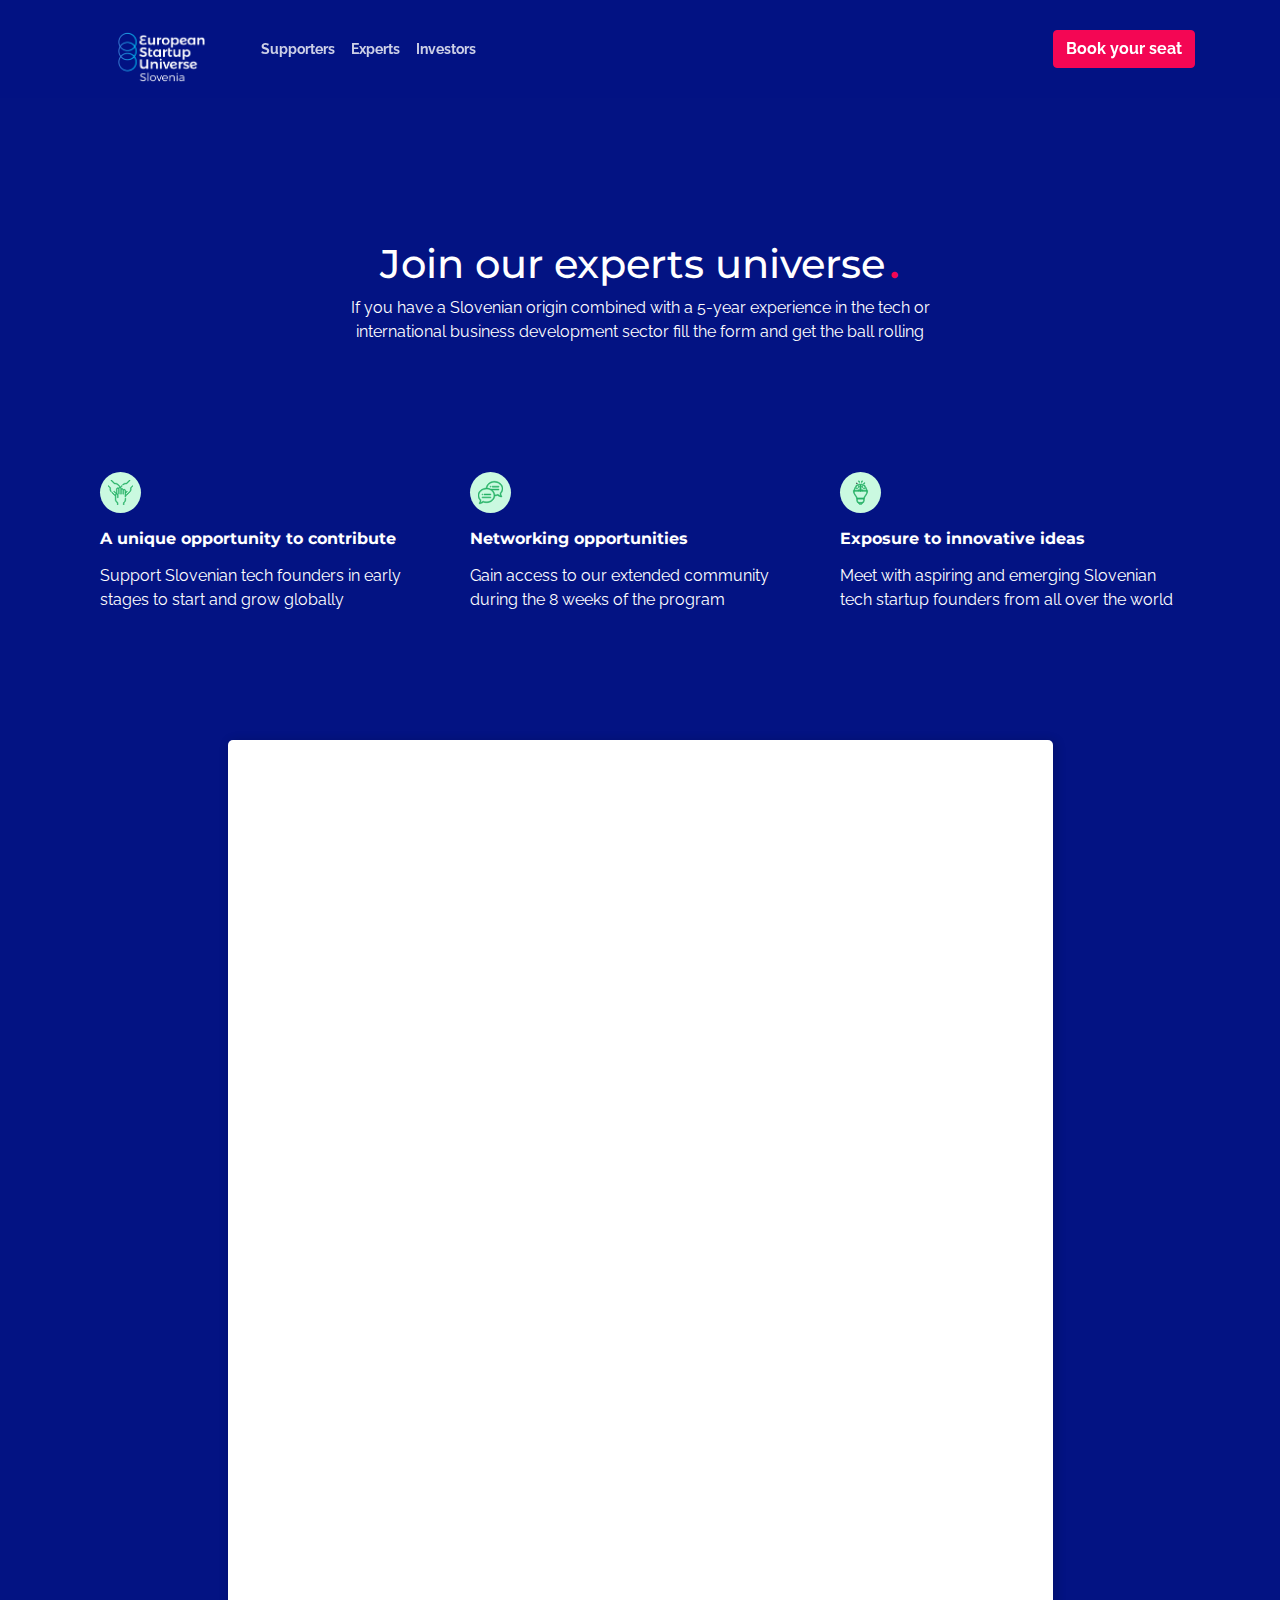
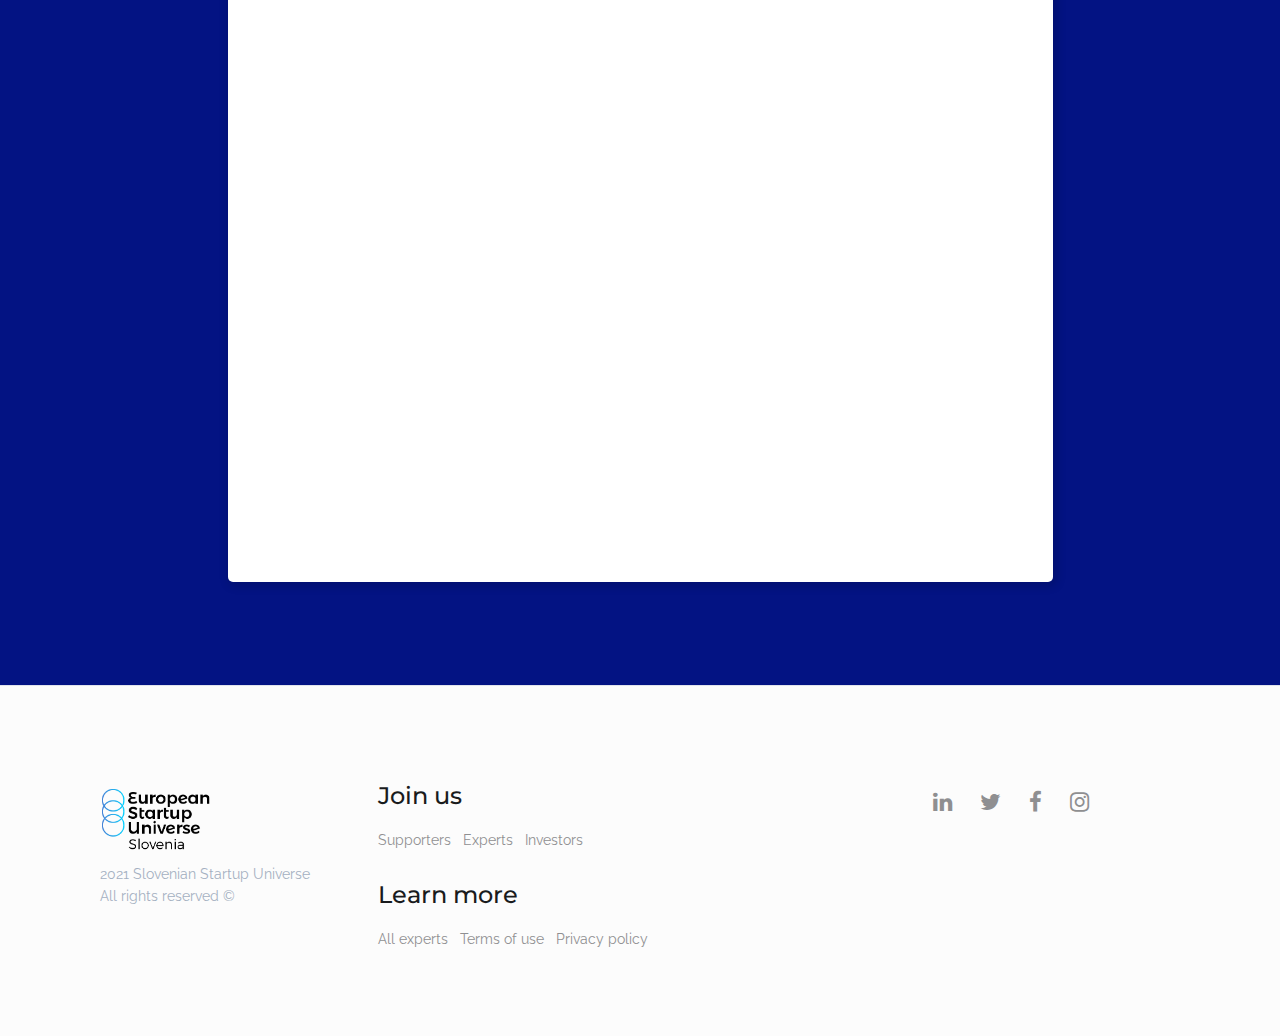
==== bexpert.html @ 80cb1a86 "msg" ====
<!Doctype html>
<html lang="en">
    <head>
        <meta charset="utf-8">
        <meta name="viewport" content="width=device-width, initial-scale=1.0">
        <meta name="description" content="The 8-week online program exclusively for Slovenian founders globally">
        <meta name="author" content="Slovenian Startup Universe">
        <meta property="og:url" content="https://www.greekstartupuniverse.org"/>
        <meta property="og:type" content="website"/>
        <meta property="og:title" content="Slovenian Startup Universe"/>
        <meta property="og:site_name" content="Slovenian Startup Universe"/>
        <meta property="og:description"
                content="The 8-week online program exclusively for Slovenian founders globally."
        />
        <meta property="og:image" content="content/img/facebook_open_graph.png"/>
        <title>Slovenian Startup Universe</title>
        <!-- Favicon-->
        <link rel="shortcut icon" href="content/img/favicon.png">
        <!-- Bootstrap Core CSS -->
        <link rel="stylesheet" href="css/bootstrap.min.css">
        <!-- Custom CSS -->
        <link rel="stylesheet" href="css/basic.css">
        <link rel="stylesheet" href="css/supportive_pages.css">
        <!-- Google Analytics -->
        <script async src="https://www.googletagmanager.com/gtag/js?id=G-3D6PY3QG0L"></script>
        <script>
            window.dataLayer = window.dataLayer || [];
            function gtag(){dataLayer.push(arguments);}
            gtag('js', new Date());
            gtag('config', 'G-3D6PY3QG0L');
        </script>
        <!-- Fastbase Analytics -->
        <script>
         (function () {
           var e,i=["https://fastbase.com/fscript.js","TaMvmF3BjX","script"],a=document,s=a.createElement(i[2]);
           s.async=!0,s.id=i[1],s.src=i[0],(e=a.getElementsByTagName(i[2])[0]).parentNode.insertBefore(s,e)
         })();
        </script>
        <!-- Start of Async Drift Code -->
        <script>
        "use strict";

        !function() {
          var t = window.driftt = window.drift = window.driftt || [];
          if (!t.init) {
            if (t.invoked) return void (window.console && console.error && console.error("Drift snippet included twice."));
            t.invoked = !0, t.methods = [ "identify", "config", "track", "reset", "debug", "show", "ping", "page", "hide", "off", "on" ],
            t.factory = function(e) {
              return function() {
                var n = Array.prototype.slice.call(arguments);
                return n.unshift(e), t.push(n), t;
              };
            }, t.methods.forEach(function(e) {
              t[e] = t.factory(e);
            }), t.load = function(t) {
              var e = 3e5, n = Math.ceil(new Date() / e) * e, o = document.createElement("script");
              o.type = "text/javascript", o.async = !0, o.crossorigin = "anonymous", o.src = "https://js.driftt.com/include/" + n + "/" + t + ".js";
              var i = document.getElementsByTagName("script")[0];
              i.parentNode.insertBefore(o, i);
            };
          }
        }();
        drift.SNIPPET_VERSION = '0.3.1';
        drift.load('eknna7cp698y');
        </script>
        <!-- Hotjar Tracking Code -->
        <script>
            (function(h,o,t,j,a,r){
                h.hj=h.hj||function(){(h.hj.q=h.hj.q||[]).push(arguments)};
                h._hjSettings={hjid:2195132,hjsv:6};
                a=o.getElementsByTagName('head')[0];
                r=o.createElement('script');r.async=1;
                r.src=t+h._hjSettings.hjid+j+h._hjSettings.hjsv;
                a.appendChild(r);
            })(window,document,'https://static.hotjar.com/c/hotjar-','.js?sv=');
        </script>
    </head>
    <body>

    <!-- Google Analytics -->


    <!-- Navigation Bar Section -->
    <nav class="navbar fixed-top navbar-expand-lg navbar-light bg-light">
        <div class="container">
            <a class="navbar-brand" href="index.html">
                <img src="content/img/logo/ESU_Slovenia_white.png" width="auto" height="50px" alt="logo">
            </a>
            <button class="navbar-toggler navbar-toggler-left x collapsed" type="button" data-toggle="collapse" data-target="#navbarText" aria-controls="navbarText" aria-expanded="false" aria-label="Toggle navigation">
                <span class="icon-bar"></span>
                <span class="icon-bar"></span>
                <span class="icon-bar"></span>
              </button>
            <div class="collapse navbar-collapse" id="navbarText">
                <ul class="navbar-nav ml-md-3 mr-auto mt-md-3 mt-lg-0">
                    <li class="nav-item">
                        <a class="nav-link" href="supporters.html">Supporters</a>
                    </li>
                    <li class="nav-item">
                        <a class="nav-link" href="bexpert.html">Experts</a>
                    </li>
                    <li class="nav-item">
                        <a class="nav-link" href="investors.html">Investors</a>
                    </li>
                </ul>
                <button class="btn mt-3 mt-md-0 my-2 my-sm-0 btn-call-to-action" type="button" onclick="window.open('https://greekstartupuniverse.org/waitinglist.html')">Book your seat</button>
            </div>
        </div>
    </nav>

    <!-- Hero Section -->
    <section class="jumbotron jumbotron-fluid welcome-section mt-5">
        <div class="container">
            <div class="col-12">

                <div class="row">
                    <div class="col-12 col-lg-7 welcome-section-title text-center mx-auto">
                        <h1 class="title-welcome">Join our experts universe<span class="colored-dot">.</span></h1>
                        <p class="text-white">If you have a Slovenian origin combined with a 5-year experience in the tech or international business development sector fill the form and get the ball rolling</p>
                    </div>
                </div>

            </div>
        </div>
    </section>

    <!-- Features section -->
    <section class="mb-5" id="section-investors-features">
        <div class="container">
            <div class="col-12">
                <div class="row">
                    <div class="col-12 col-md-4 py-3 card-style">
                        <span class="badge badge-secondary icon-wrapper">
                            <img src="content/img/united.svg" width="auto" height="25" alt="bot development graphic image">
                        </span>
                        <h6 class="font-weight-bold my-3 text-white">A unique opportunity to contribute</h6>
                        <p class="text-white">Support Slovenian tech founders in early stages to start and grow globally</p>
                    </div>
                    <div class="col-12 col-md-4 py-3 card-style">
                        <span class="badge badge-secondary icon-wrapper">
                            <img src="content/img/community.svg" width="auto" height="25" alt="bot development graphic image">
                        </span>
                        <h6 class="font-weight-bold my-3 text-white">Networking opportunities</h6>
                        <p class="text-white">Gain access to our extended community during the 8 weeks of the program</p>
                    </div>
                    <div class="col-12 col-md-4 py-3 card-style">
                        <span class="badge badge-secondary icon-wrapper">
                            <img src="content/img/idea.svg" width="auto" height="25" alt="bot development graphic image">
                        </span>
                        <h6 class="font-weight-bold my-3 text-white">Exposure to innovative ideas</h6>
                        <p class="text-white">Meet with aspiring and emerging Slovenian tech startup founders from all over the world</p>
                    </div>
                </div>
            </div>
        </div>
    </section>

    <!-- Form content section -->
    <section id="section-form">
        <div class="container">
            <div class="row">
                <div class="col-12 col-md-9 mx-auto py-5 mb-5">
                    <iframe class="airtable-embed airtable-dynamic-height" src="https://airtable.com/embed/shr3YygXymJFLlXEl?backgroundColor=green" frameborder="0" onmousewheel="" width="100%" height="1442" style="background:#fff!important; box-shadow: 2px 2px 10px 2px rgba(0,0,0,.15); border-radius: 5px; font-family: 'Raleway', sans-serif!important;"></iframe>
                </div>
            </div>
        </div>
    </section>

    <!-- Footer -->
    <footer class="section-footer" role="contentinfo">
        <div class="container">
            <div class="col-12">

                <div class="row">
                    <div class="col-12 col-sm-6 col-lg-3 mt-3 order-3 order-sm-1 mt-sm-0">
                        <a class="navbar-brand" href="index.html">
                            <img src="content/img/logo/ESU_Slovenia_black.png" width="110" alt="logo">
                        </a>
                        <p class="mt-2">2021 Slovenian Startup Universe<br>All rights reserved ©</p>
                    </div>
                    <div class="col-12 col-sm-6 order-1 order-sm-2">
                        <h4 class="mb-3">Join us</h4>
                        <ul class="list-unstyled list-inline">
                            <li class="footer-list-item list-inline-item">
                                <a href="supporters.html">Supporters</a>
                            </li>
                            <li class="footer-list-item list-inline-item">
                                <a href="bexpert.html" class="footer-list-item">Experts</a>
                            </li>
                            <li class="footer-list-item list-inline-item">
                                <a href="investors.html" class="footer-list-item">Investors</a>
                            </li>
                        </ul>
                        <h4 class="mb-3 mt-4">Learn more</h4>
                        <ul class="list-unstyled list-inline">
                            <li class="footer-list-item list-inline-item">
                                <a href="experts.html" class="footer-list-item">All experts</a>
                            </li>
                            <li class="footer-list-item list-inline-item">
                                <a href="terms.html" class="footer-list-item">Terms of use</a>
                            </li>
                            <li class="footer-list-item list-inline-item">
                                <a href="privacy.html" class="footer-list-item">Privacy policy</a>
                            </li>
                        </ul>
                    </div>
                    <div class="col-12 col-sm-6 col-lg-3 order-2 order-sm-3 mt-sm-3 mt-lg-0">
                        <ul class="list-unstyled list-inline">
                            <li class="footer-list-item list-inline-item social-list-item">
                                <a href="https://www.linkedin.com/company/european-startup-universe" target="_blank"><i class="fa fa-linkedin"></i></a>
                            </li>
                            <li class="footer-list-item list-inline-item social-list-item">
                                <a href="https://twitter.com/EUstartupuni" target="_blank"><i class="fa fa-twitter"></i></a>
                            </li>
                            <li class="footer-list-item list-inline-item social-list-item">
                                <a href="https://www.facebook.com/europeanstartupuniverse" target="_blank"><i class="fa fa-facebook"></i></a>
                            </li>
                            <li class="footer-list-item list-inline-item social-list-item">
                                <a href="https://www.instagram.com/eu_startup_universe/" target="_blank"><i class="fa fa-instagram"></i></a>
                            </li>
                        </ul>
                    </div>
                </div>

            </div>
        </div>
    </footer>

    <!-- Cookies consent -->
    <div class="toast hidden" id="consent-popup" role="alert" aria-live="assertive" aria-atomic="true">
        <div class="toast-header">
            <button type="button" class="close ml-auto p-1" data-dismiss="toast" aria-label="Close">
                <span aria-hidden="true">&times;</span>
            </button>
        </div>
        <div class="toast-body pt-0">
           <p>By using this website you agree to the <a href="http://greekstartupuniverse.org/terms" target="_blank">Terms of use</a> and <a href="https://greekstartupuniverse.org/privacy">Privacy policy.</a></p>
            <a href="#!" class="btn btn-success mt-3 btn-block" id="accept-cookies" type="button">Got it</a>
        </div>
    </div>

    <script src="js/jquerry.v2.1.4.min.js"></script>
    <script src="js/poper.min.js"></script>
    <script src="js/bootstrap.min.js"></script>
    <script src="https://static.airtable.com/js/embed/embed_snippet_v1.js"></script>
    <script src="js/privacy.js"></script>
  </body>
</html>
---- css/basic.css ----
/*--- General CSS ---*/
@import url('https://fonts.googleapis.com/css?family=Montserrat:700');
@import url('https://fonts.googleapis.com/css?family=Raleway:400,800');
@import url('fonts/font-awesome.css');

body {
    background-color: #031383;
    font-family: 'Raleway', sans-serif;
}

h1,
h2,
h3,
h4,
h5,
h6 { 
    color: #191b1d;
    font-family: 'Montserrat', sans-serif;
}

p {
    color: #6b6969;
    font-family: 'Raleway', sans-serif;
}

.btn {
    font-weight: 700;
    cursor: pointer;
    -webkit-transition: all .15s ease;
    transition: all .15s ease;
}

.btn-big-pad {
    padding: 0.8rem 2.6rem;
    border-radius: 3px;
}

.btn-call-to-action {
    background-color: #f40654;
    border-color: #f40654;
    color: #fff;
}

.btn-call-to-action:hover,
.btn-call-to-action:focus,
.btn-call-to-action:active {
    background-color: #DC0046;
    border-color: #DC0046;
    outline: none!important;
    box-shadow: none!important;
    color: #fff;
}

@media (max-width: 992px) {

    .btn-call-to-action {
        width: 100%!important;
    }

}

a {
	color: #7856ff;
    font-family: 'Raleway', sans-serif;
}

a:hover,
a:focus,
a:active {
	text-decoration: none;
	color: #ae9aff;
    outline: 0;
}

.form-control:focus {
    border: 2px solid #2d7ff9;
    box-shadow: inset 0 0 0 2px #cfdfff;
}

.icon-wrapper {
    background: #CAF9E0;
    padding: .5rem;
    border-radius: 100%;
}

.rocket-icon-wrapper {
    padding: .6rem;
}

.background-standing {
    background-color: #FFC482;
    padding: 4rem;
}

@media (max-width: 768px) {

    .background-standing {
        padding: 2rem 1rem 2rem 1rem;
    }

}

.subtitle-blue {
    color: #37D0DD;
}

.fa-long-arrow-right {
    -webkit-transition: right .1s ease-out;
    transition: right .1s ease-out;
    position: relative;
    right: 0;
}

.link-to-page:hover .fa,
.link-to-page:focus .fa,
.link-to-page:active .fa {
    right: -2px;
}

.link-white {
    color: rgba(255,255,255,.8);
} 

.link-white:hover,
.link-white:focus,
.link-white:active {
    color: #fff;
}

.colored-dot {
    color: #f40654;
    font-size: 3rem;
    margin-left: .2rem;
    line-height: 1rem;
}

.title-border {
    width: 3rem;
    height: .2rem;
    background-color: #f40654;
    border-radius: 5px;
}

.slick-track {
    margin-left: unset;
    margin-right: unset;
}

.w-90 {
    width: 90%!important;
}

.w-45 {
    width: 45%!important;
}

.w-35 {
    width: 35%!important;
}

/* Card speakers */

.card-speaker {
    border: none;
}

.card-img-top,
.card {
    border-radius: .3rem!important;
}

.card-img-overlay {
    top: unset;
}

.speaker-position {
    font-size: 0.9rem;
}

.card-title,
.card-text {
    text-shadow: 1px 2px 3px #000;
}

/*--- Nav bar ---*/

.navbar-light {
    background-color: rgba(3,19,131,.8)!important;
    padding: 0;
}

.navbar-light .navbar-brand {
    padding: 2rem 1rem 1rem 2rem;
}

.navbar-light .navbar-nav .nav-link {
    font-size: 0.9rem;
    font-weight: 700;
    color: rgba(255,255,255,.8);
}

.nav-link:hover,
.nav-link:focus,
.nav-link:active {
    color: #fff!important;
}

@media (max-width: 768px) {

    .navbar-light .navbar-brand {
        margin-right: 0!important;
    }

    .navbar-collapse {
        background-color: #fff;
        padding: 6rem 2rem 1rem 2rem;
        margin-top: -7rem;
        height: 101vh;
    }

    .navbar-light .navbar-nav .nav-link {
        padding-top: 1rem;
        font-size: 1rem;
        color: #191b1d;
    }

    .navbar-toggler {
        margin-right: 2rem;
        margin-top: 1rem;
    }

}

/* Standar Hamburger Menu */

.navbar-toggler {
    border: none;
    background: transparent!important;
}

.navbar-toggler:hover {
    background: transparent!important;
}

.navbar-toggler:focus {
    outline: none!important;
}

.navbar-toggler .icon-bar {
    height: 2px;
    width: 30px;
    border-radius: 1px;
    display: block;
    background-color: #fff;
    -webkit-transition: all 0.2s;
    transition: all 0.2s;
}

.navbar-toggler .icon-bar + .icon-bar {
    margin-top: 0.4rem;
}

/* Animation menu (create X) */

.navbar-toggler.x .icon-bar:nth-of-type(1) {
    -webkit-transform: translateX(3px) rotate(45deg); /* Safari 3-8 & Chrome 4-35 & Opera 15-22 */
    -ms-transform: translateX(3px) rotate(45deg); /* IE 9 */
    -moz-transform: translateX(3px) rotate(45deg); /* Firefox 3-15 */
    -o-transform: translateX(3px) rotate(45deg); /* Opera 10-14 */
    transform: translateX(3px) rotate(45deg);
    -webkit-transform-origin: 10% 10%;
    -ms-transform-origin: 10% 10%;
    -moz-transform-origin: 10% 10%;
    -o-transform-origin: 10% 10%;
    transform-origin: 10% 10%;
    background-color: #191b1d;
}

.navbar-toggler.x .icon-bar:nth-of-type(2) {
    opacity: 0;
    filter: alpha(opacity=0); /* For IE8 and earlier */
    -moz-opacity: 0; /* Older Firefox 1 */
}

.navbar-toggler.x .icon-bar:nth-of-type(3) {
    -webkit-transform: translateX(3px) rotate(-45deg);
    -ms-transform: translateX(3px) rotate(-45deg);
    -moz-transform: translateX(3px)rotate(-45deg);
    -o-transform: translateX(3px) rotate(-45deg);
    transform: translateX(3px) rotate(-45deg);
    -webkit-transform-origin: 10% 90%;
    -ms-transform-origin: 10% 90%;
    -moz-transform-origin: 10% 90%;
    -o-transform-origin: 10% 90%;
    transform-origin: 10% 90%;
    background-color: #191b1d;
}

.navbar-toggler.x.collapsed .icon-bar:nth-of-type(1) {
    -webkit-transform: rotate(0);
    -ms-transform: rotate(0);
    -moz-transform: rotate(0);
    -o-transform: rotate(0);
    transform: rotate(0);
    background-color: #fff;
}

.navbar-toggler.x.collapsed .icon-bar:nth-of-type(2) {
    opacity: 1;
    filter: alpha(opacity=100);
    -moz-opacity: 1;
}

.navbar-toggler.x.collapsed .icon-bar:nth-of-type(3) {
    -webkit-transform: rotate(0);
    -ms-transform: rotate(0);
    -moz-transform: rotate(0);
    -o-transform: rotate(0);
    transform: rotate(0);
    background-color: #fff;
}

/*--- Footer section ---*/

.section-footer {
    padding-top: 6rem;
    padding-bottom: 4rem;
    background-color: #fcfcfc;
    border-top: 1px solid #e0e3ed;
}

.footer-list-item {
    margin-bottom: .25rem;
}

.footer-list-item a {
    color: #8f8f91;
    font-size: 0.9rem;
    line-height: 1.8;
    white-space: nowrap;
    padding-bottom: 3px;
    -webkit-transition: all .25s ease;
    transition: all .25s ease;
    border-bottom: 2px solid transparent;
}

.footer-list-item a:hover,
.footer-list-item a:active,
.footer-list-item a:focus {
    color: #191b1d;
    text-shadow: 0 0 0 #626266;
    border-bottom-color: #191b1d;
}

.social-list-item a {
    margin-right: 1rem;
    font-size: 1.4rem;
    border-bottom: 0!important;
}

.section-footer p {
    font-size: 0.9rem;
    color: #a4b0c1;
}

@media (max-width: 768px) {

    .section-footer {
        padding-top: 4rem;
        padding-bottom: 2rem;
    }

}

@media (max-width: 576px) {

    #footer-logo {
        width: 125px;
        height: 25px;
    }

}

/* Privacy consent */

#consent-popup {
    position: fixed;
    bottom: 20px;
    left: 20px;
    background-color: #fff;
    transition: opacity 1s ease;
    opacity: 1;
    color: #212021;
}

.hidden {
    opacity: 0!important;
}

.toast-header {
    color: inherit;
    border-bottom: none;
}

.btn-success {
    background-color: rgb(0, 205, 106);
    border-color: rgb(0, 205, 106);
}

.close {
    font-size: 2rem;
    font-weight: 300;
    line-height: 0.5;
}

.close:focus {
    outline: none;
}

@media (max-width: 768px) {

    .toast {
        flex-basis: 270px;
        max-width: 270px;
    }

}
---- css/supportive_pages.css ----
/*--- Welcome section ---*/

.welcome-section {
    background: #031383;
    color: #fff;
}

.title-welcome {   
    margin-top: 8rem;
    color: #fff;
}

.welcome-section-image {
    margin-top: 5rem;
}

@media (max-width: 768px) {


    .title-welcome {
        font-size: 2rem;
    }

    .welcome-section-image {
        margin-top: 3rem;
    }

}

/*--- Experts section ---*/

.speaker-name {
    font-size: 0.9rem;
}

.speaker-position {
    font-size: 0.8rem;
}

@media (max-width: 768px) {

    .speaker-name {
        font-size: 0.9rem;
    }

    .speaker-position {
        font-size: 0.8rem;
    }

}

@media (max-width: 576px) {

    .speaker-name {
        font-size: 0.78rem;
    }

    .speaker-position {
        font-size: 0.5rem;
    }

}
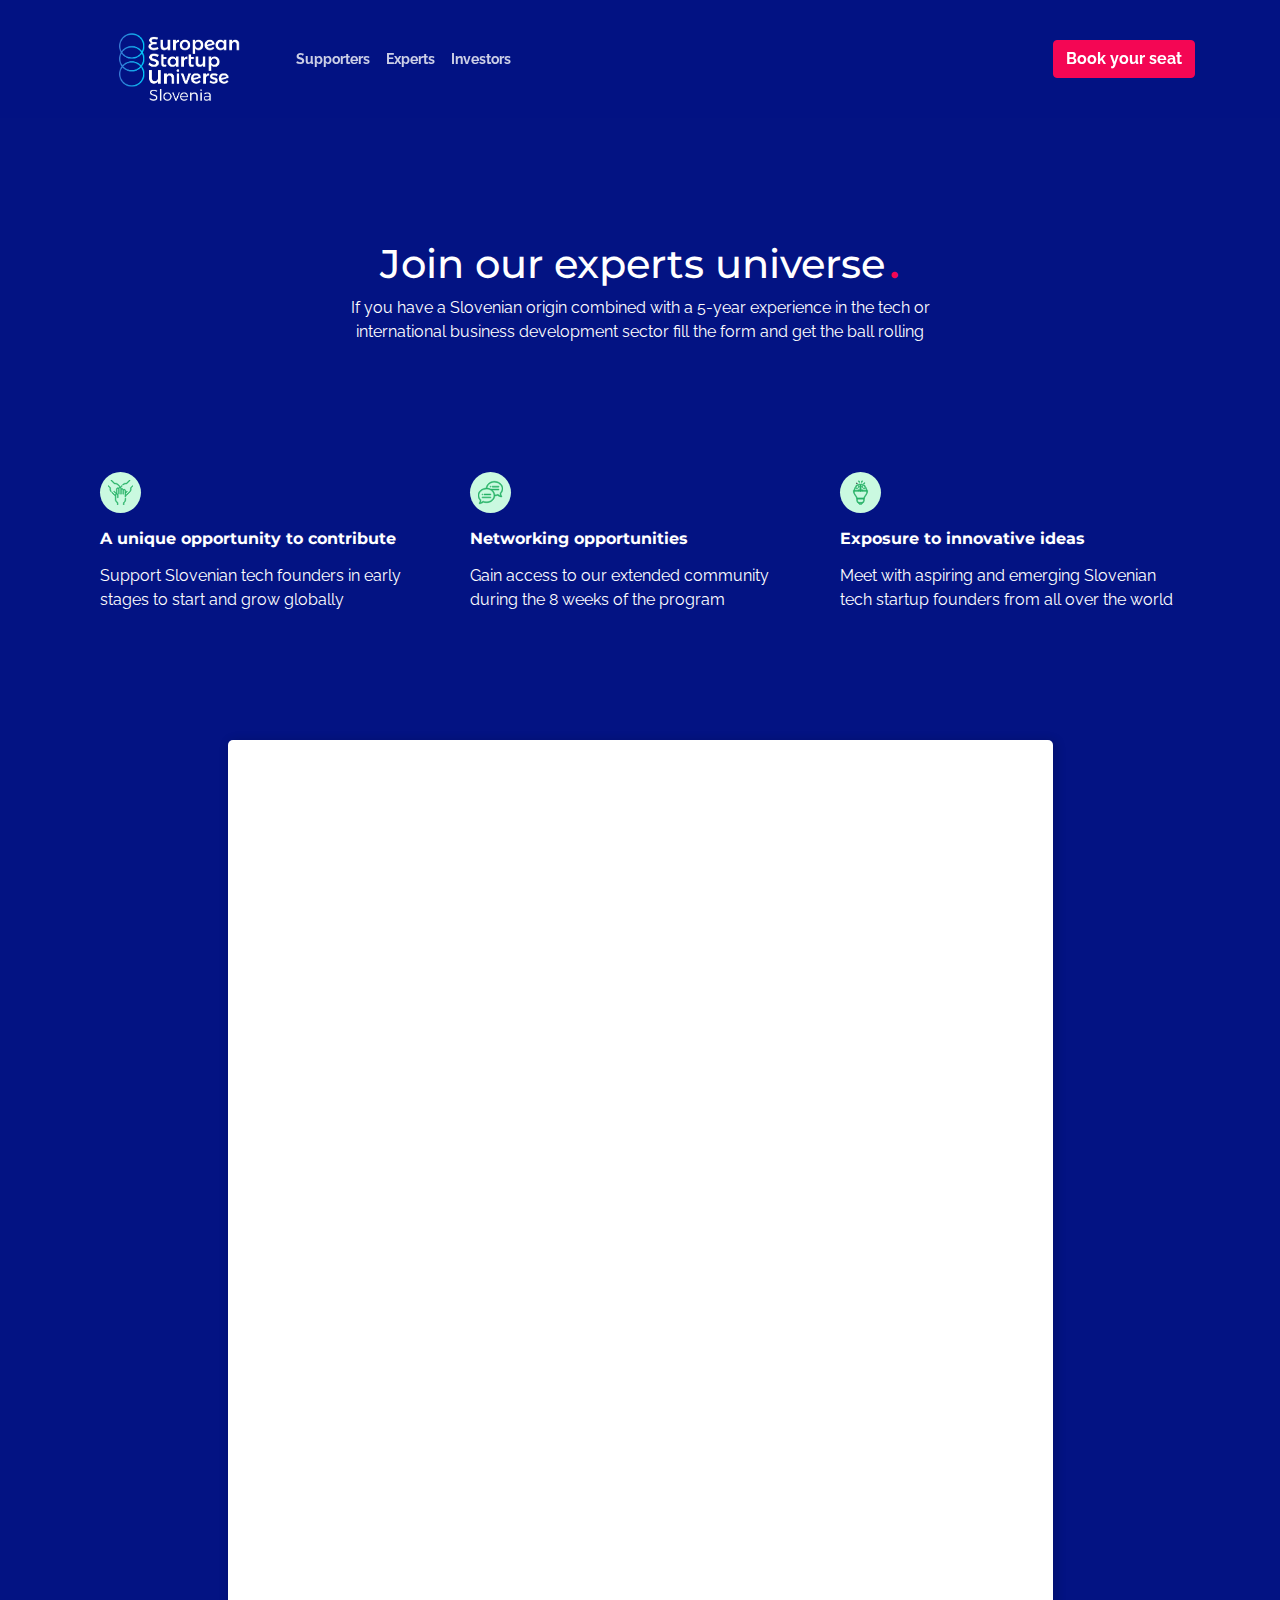
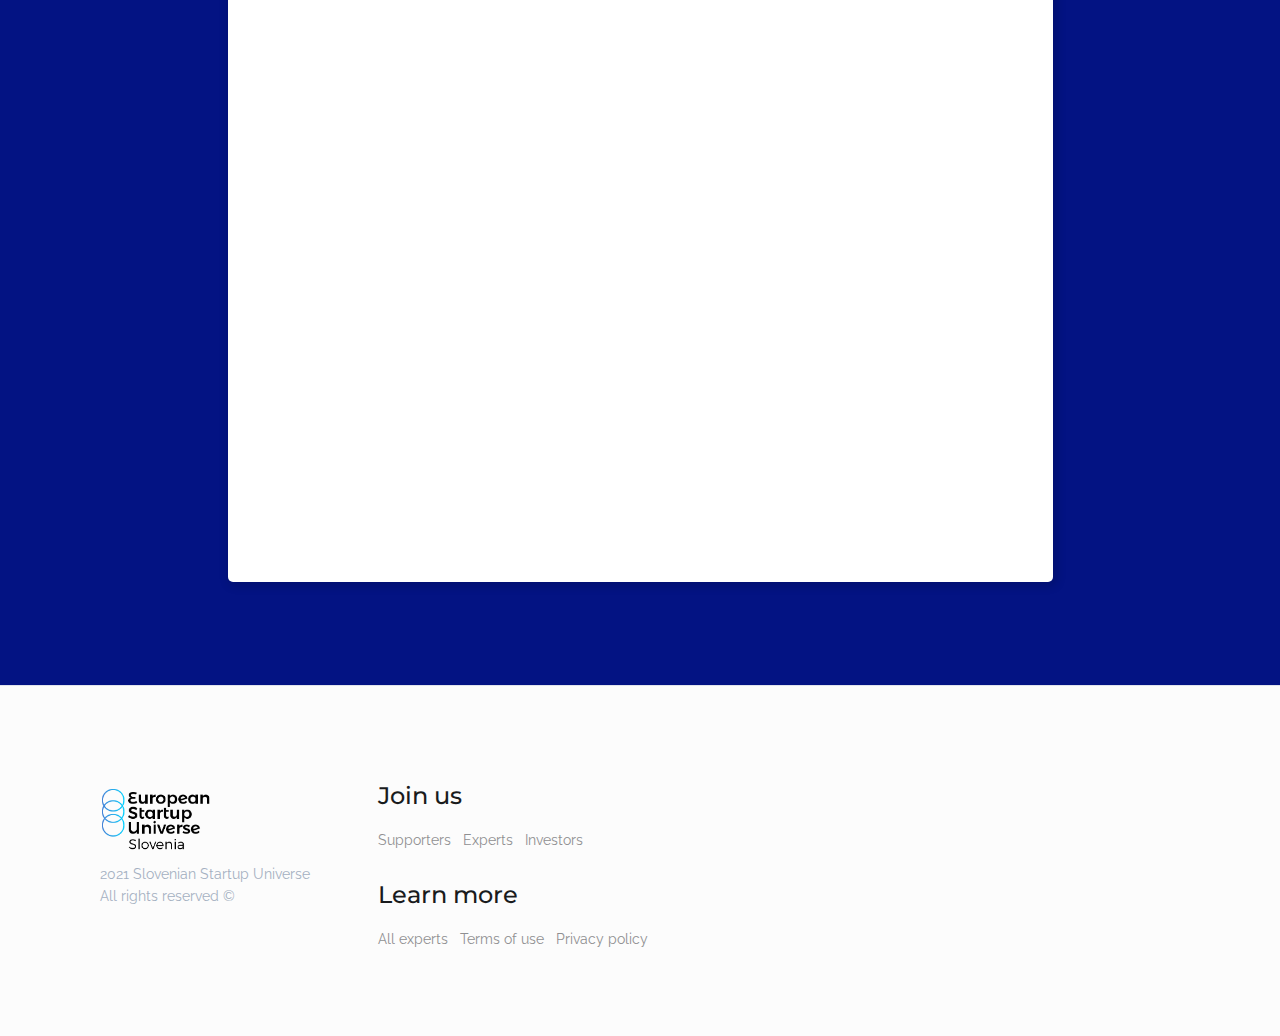
==== commit edacb5cd: "Add files via upload" ====
--- a/bexpert.html
+++ b/bexpert.html
@@ -1,248 +1,248 @@
-<!Doctype html>
-<html lang="en">
-    <head>
-        <meta charset="utf-8">
-        <meta name="viewport" content="width=device-width, initial-scale=1.0">
-        <meta name="description" content="The 8-week online program exclusively for Slovenian founders globally">
-        <meta name="author" content="Slovenian Startup Universe">
-        <meta property="og:url" content="https://www.greekstartupuniverse.org"/>
-        <meta property="og:type" content="website"/>
-        <meta property="og:title" content="Slovenian Startup Universe"/>
-        <meta property="og:site_name" content="Slovenian Startup Universe"/>
-        <meta property="og:description"
-                content="The 8-week online program exclusively for Slovenian founders globally."
-        />
-        <meta property="og:image" content="content/img/facebook_open_graph.png"/>
-        <title>Slovenian Startup Universe</title>
-        <!-- Favicon-->
-        <link rel="shortcut icon" href="content/img/favicon.png">
-        <!-- Bootstrap Core CSS -->
-        <link rel="stylesheet" href="css/bootstrap.min.css">
-        <!-- Custom CSS -->
-        <link rel="stylesheet" href="css/basic.css">
-        <link rel="stylesheet" href="css/supportive_pages.css">
-        <!-- Google Analytics -->
-        <script async src="https://www.googletagmanager.com/gtag/js?id=G-3D6PY3QG0L"></script>
-        <script>
-            window.dataLayer = window.dataLayer || [];
-            function gtag(){dataLayer.push(arguments);}
-            gtag('js', new Date());
-            gtag('config', 'G-3D6PY3QG0L');
-        </script>
-        <!-- Fastbase Analytics -->
-        <script>
-         (function () {
-           var e,i=["https://fastbase.com/fscript.js","TaMvmF3BjX","script"],a=document,s=a.createElement(i[2]);
-           s.async=!0,s.id=i[1],s.src=i[0],(e=a.getElementsByTagName(i[2])[0]).parentNode.insertBefore(s,e)
-         })();
-        </script>
-        <!-- Start of Async Drift Code -->
-        <script>
-        "use strict";
-
-        !function() {
-          var t = window.driftt = window.drift = window.driftt || [];
-          if (!t.init) {
-            if (t.invoked) return void (window.console && console.error && console.error("Drift snippet included twice."));
-            t.invoked = !0, t.methods = [ "identify", "config", "track", "reset", "debug", "show", "ping", "page", "hide", "off", "on" ],
-            t.factory = function(e) {
-              return function() {
-                var n = Array.prototype.slice.call(arguments);
-                return n.unshift(e), t.push(n), t;
-              };
-            }, t.methods.forEach(function(e) {
-              t[e] = t.factory(e);
-            }), t.load = function(t) {
-              var e = 3e5, n = Math.ceil(new Date() / e) * e, o = document.createElement("script");
-              o.type = "text/javascript", o.async = !0, o.crossorigin = "anonymous", o.src = "https://js.driftt.com/include/" + n + "/" + t + ".js";
-              var i = document.getElementsByTagName("script")[0];
-              i.parentNode.insertBefore(o, i);
-            };
-          }
-        }();
-        drift.SNIPPET_VERSION = '0.3.1';
-        drift.load('eknna7cp698y');
-        </script>
-        <!-- Hotjar Tracking Code -->
-        <script>
-            (function(h,o,t,j,a,r){
-                h.hj=h.hj||function(){(h.hj.q=h.hj.q||[]).push(arguments)};
-                h._hjSettings={hjid:2195132,hjsv:6};
-                a=o.getElementsByTagName('head')[0];
-                r=o.createElement('script');r.async=1;
-                r.src=t+h._hjSettings.hjid+j+h._hjSettings.hjsv;
-                a.appendChild(r);
-            })(window,document,'https://static.hotjar.com/c/hotjar-','.js?sv=');
-        </script>
-    </head>
-    <body>
-
-    <!-- Google Analytics -->
-
-
-    <!-- Navigation Bar Section -->
-    <nav class="navbar fixed-top navbar-expand-lg navbar-light bg-light">
-        <div class="container">
-            <a class="navbar-brand" href="index.html">
-                <img src="content/img/logo/ESU_Slovenia_white.png" width="auto" height="50px" alt="logo">
-            </a>
-            <button class="navbar-toggler navbar-toggler-left x collapsed" type="button" data-toggle="collapse" data-target="#navbarText" aria-controls="navbarText" aria-expanded="false" aria-label="Toggle navigation">
-                <span class="icon-bar"></span>
-                <span class="icon-bar"></span>
-                <span class="icon-bar"></span>
-              </button>
-            <div class="collapse navbar-collapse" id="navbarText">
-                <ul class="navbar-nav ml-md-3 mr-auto mt-md-3 mt-lg-0">
-                    <li class="nav-item">
-                        <a class="nav-link" href="supporters.html">Supporters</a>
-                    </li>
-                    <li class="nav-item">
-                        <a class="nav-link" href="bexpert.html">Experts</a>
-                    </li>
-                    <li class="nav-item">
-                        <a class="nav-link" href="investors.html">Investors</a>
-                    </li>
-                </ul>
-                <button class="btn mt-3 mt-md-0 my-2 my-sm-0 btn-call-to-action" type="button" onclick="window.open('https://greekstartupuniverse.org/waitinglist.html')">Book your seat</button>
-            </div>
-        </div>
-    </nav>
-
-    <!-- Hero Section -->
-    <section class="jumbotron jumbotron-fluid welcome-section mt-5">
-        <div class="container">
-            <div class="col-12">
-
-                <div class="row">
-                    <div class="col-12 col-lg-7 welcome-section-title text-center mx-auto">
-                        <h1 class="title-welcome">Join our experts universe<span class="colored-dot">.</span></h1>
-                        <p class="text-white">If you have a Slovenian origin combined with a 5-year experience in the tech or international business development sector fill the form and get the ball rolling</p>
-                    </div>
-                </div>
-
-            </div>
-        </div>
-    </section>
-
-    <!-- Features section -->
-    <section class="mb-5" id="section-investors-features">
-        <div class="container">
-            <div class="col-12">
-                <div class="row">
-                    <div class="col-12 col-md-4 py-3 card-style">
-                        <span class="badge badge-secondary icon-wrapper">
-                            <img src="content/img/united.svg" width="auto" height="25" alt="bot development graphic image">
-                        </span>
-                        <h6 class="font-weight-bold my-3 text-white">A unique opportunity to contribute</h6>
-                        <p class="text-white">Support Slovenian tech founders in early stages to start and grow globally</p>
-                    </div>
-                    <div class="col-12 col-md-4 py-3 card-style">
-                        <span class="badge badge-secondary icon-wrapper">
-                            <img src="content/img/community.svg" width="auto" height="25" alt="bot development graphic image">
-                        </span>
-                        <h6 class="font-weight-bold my-3 text-white">Networking opportunities</h6>
-                        <p class="text-white">Gain access to our extended community during the 8 weeks of the program</p>
-                    </div>
-                    <div class="col-12 col-md-4 py-3 card-style">
-                        <span class="badge badge-secondary icon-wrapper">
-                            <img src="content/img/idea.svg" width="auto" height="25" alt="bot development graphic image">
-                        </span>
-                        <h6 class="font-weight-bold my-3 text-white">Exposure to innovative ideas</h6>
-                        <p class="text-white">Meet with aspiring and emerging Slovenian tech startup founders from all over the world</p>
-                    </div>
-                </div>
-            </div>
-        </div>
-    </section>
-
-    <!-- Form content section -->
-    <section id="section-form">
-        <div class="container">
-            <div class="row">
-                <div class="col-12 col-md-9 mx-auto py-5 mb-5">
-                    <iframe class="airtable-embed airtable-dynamic-height" src="https://airtable.com/embed/shr3YygXymJFLlXEl?backgroundColor=green" frameborder="0" onmousewheel="" width="100%" height="1442" style="background:#fff!important; box-shadow: 2px 2px 10px 2px rgba(0,0,0,.15); border-radius: 5px; font-family: 'Raleway', sans-serif!important;"></iframe>
-                </div>
-            </div>
-        </div>
-    </section>
-
-    <!-- Footer -->
-    <footer class="section-footer" role="contentinfo">
-        <div class="container">
-            <div class="col-12">
-
-                <div class="row">
-                    <div class="col-12 col-sm-6 col-lg-3 mt-3 order-3 order-sm-1 mt-sm-0">
-                        <a class="navbar-brand" href="index.html">
-                            <img src="content/img/logo/ESU_Slovenia_black.png" width="110" alt="logo">
-                        </a>
-                        <p class="mt-2">2021 Slovenian Startup Universe<br>All rights reserved ©</p>
-                    </div>
-                    <div class="col-12 col-sm-6 order-1 order-sm-2">
-                        <h4 class="mb-3">Join us</h4>
-                        <ul class="list-unstyled list-inline">
-                            <li class="footer-list-item list-inline-item">
-                                <a href="supporters.html">Supporters</a>
-                            </li>
-                            <li class="footer-list-item list-inline-item">
-                                <a href="bexpert.html" class="footer-list-item">Experts</a>
-                            </li>
-                            <li class="footer-list-item list-inline-item">
-                                <a href="investors.html" class="footer-list-item">Investors</a>
-                            </li>
-                        </ul>
-                        <h4 class="mb-3 mt-4">Learn more</h4>
-                        <ul class="list-unstyled list-inline">
-                            <li class="footer-list-item list-inline-item">
-                                <a href="experts.html" class="footer-list-item">All experts</a>
-                            </li>
-                            <li class="footer-list-item list-inline-item">
-                                <a href="terms.html" class="footer-list-item">Terms of use</a>
-                            </li>
-                            <li class="footer-list-item list-inline-item">
-                                <a href="privacy.html" class="footer-list-item">Privacy policy</a>
-                            </li>
-                        </ul>
-                    </div>
-                    <div class="col-12 col-sm-6 col-lg-3 order-2 order-sm-3 mt-sm-3 mt-lg-0">
-                        <ul class="list-unstyled list-inline">
-                            <li class="footer-list-item list-inline-item social-list-item">
-                                <a href="https://www.linkedin.com/company/european-startup-universe" target="_blank"><i class="fa fa-linkedin"></i></a>
-                            </li>
-                            <li class="footer-list-item list-inline-item social-list-item">
-                                <a href="https://twitter.com/EUstartupuni" target="_blank"><i class="fa fa-twitter"></i></a>
-                            </li>
-                            <li class="footer-list-item list-inline-item social-list-item">
-                                <a href="https://www.facebook.com/europeanstartupuniverse" target="_blank"><i class="fa fa-facebook"></i></a>
-                            </li>
-                            <li class="footer-list-item list-inline-item social-list-item">
-                                <a href="https://www.instagram.com/eu_startup_universe/" target="_blank"><i class="fa fa-instagram"></i></a>
-                            </li>
-                        </ul>
-                    </div>
-                </div>
-
-            </div>
-        </div>
-    </footer>
-
-    <!-- Cookies consent -->
-    <div class="toast hidden" id="consent-popup" role="alert" aria-live="assertive" aria-atomic="true">
-        <div class="toast-header">
-            <button type="button" class="close ml-auto p-1" data-dismiss="toast" aria-label="Close">
-                <span aria-hidden="true">&times;</span>
-            </button>
-        </div>
-        <div class="toast-body pt-0">
-           <p>By using this website you agree to the <a href="http://greekstartupuniverse.org/terms" target="_blank">Terms of use</a> and <a href="https://greekstartupuniverse.org/privacy">Privacy policy.</a></p>
-            <a href="#!" class="btn btn-success mt-3 btn-block" id="accept-cookies" type="button">Got it</a>
-        </div>
-    </div>
-
-    <script src="js/jquerry.v2.1.4.min.js"></script>
-    <script src="js/poper.min.js"></script>
-    <script src="js/bootstrap.min.js"></script>
-    <script src="https://static.airtable.com/js/embed/embed_snippet_v1.js"></script>
-    <script src="js/privacy.js"></script>
-  </body>
-</html>
+<!Doctype html>
+<html lang="en">
+    <head>
+        <meta charset="utf-8">
+        <meta name="viewport" content="width=device-width, initial-scale=1.0">
+        <meta name="description" content="The 6-week online program exclusively for Slovenian founders globally">
+        <meta name="author" content="Slovenian Startup Universe">
+        <meta property="og:url" content="https://slovenia.thestartupuniverse.org"/>
+        <meta property="og:type" content="website"/>
+        <meta property="og:title" content="Slovenian Startup Universe"/>
+        <meta property="og:site_name" content="Slovenian Startup Universe"/>
+        <meta property="og:description"
+                content="The 6-week online program exclusively for Slovenian founders globally."
+        />
+        <meta property="og:image" content="content/img/facebook_open_graph.png"/>
+        <title>Slovenian Startup Universe</title>
+        <!-- Favicon-->
+        <link rel="shortcut icon" href="content/img/favicon.png">
+        <!-- Bootstrap Core CSS -->
+        <link rel="stylesheet" href="css/bootstrap.min.css">
+        <!-- Custom CSS -->
+        <link rel="stylesheet" href="css/basic.css">
+        <link rel="stylesheet" href="css/supportive_pages.css">
+        <!-- Google Analytics -->
+        <script async src="https://www.googletagmanager.com/gtag/js?id=G-3D6PY3QG0L"></script>
+        <script>
+            window.dataLayer = window.dataLayer || [];
+            function gtag(){dataLayer.push(arguments);}
+            gtag('js', new Date());
+            gtag('config', 'G-3D6PY3QG0L');
+        </script>
+        <!-- Fastbase Analytics -->
+        <script>
+         (function () {
+           var e,i=["https://fastbase.com/fscript.js","TaMvmF3BjX","script"],a=document,s=a.createElement(i[2]);
+           s.async=!0,s.id=i[1],s.src=i[0],(e=a.getElementsByTagName(i[2])[0]).parentNode.insertBefore(s,e)
+         })();
+        </script>
+        <!-- Start of Async Drift Code -->
+        <script>
+        "use strict";
+
+        !function() {
+          var t = window.driftt = window.drift = window.driftt || [];
+          if (!t.init) {
+            if (t.invoked) return void (window.console && console.error && console.error("Drift snippet included twice."));
+            t.invoked = !0, t.methods = [ "identify", "config", "track", "reset", "debug", "show", "ping", "page", "hide", "off", "on" ],
+            t.factory = function(e) {
+              return function() {
+                var n = Array.prototype.slice.call(arguments);
+                return n.unshift(e), t.push(n), t;
+              };
+            }, t.methods.forEach(function(e) {
+              t[e] = t.factory(e);
+            }), t.load = function(t) {
+              var e = 3e5, n = Math.ceil(new Date() / e) * e, o = document.createElement("script");
+              o.type = "text/javascript", o.async = !0, o.crossorigin = "anonymous", o.src = "https://js.driftt.com/include/" + n + "/" + t + ".js";
+              var i = document.getElementsByTagName("script")[0];
+              i.parentNode.insertBefore(o, i);
+            };
+          }
+        }();
+        drift.SNIPPET_VERSION = '0.3.1';
+        drift.load('eknna7cp698y');
+        </script>
+        <!-- Hotjar Tracking Code -->
+        <script>
+            (function(h,o,t,j,a,r){
+                h.hj=h.hj||function(){(h.hj.q=h.hj.q||[]).push(arguments)};
+                h._hjSettings={hjid:2195132,hjsv:6};
+                a=o.getElementsByTagName('head')[0];
+                r=o.createElement('script');r.async=1;
+                r.src=t+h._hjSettings.hjid+j+h._hjSettings.hjsv;
+                a.appendChild(r);
+            })(window,document,'https://static.hotjar.com/c/hotjar-','.js?sv=');
+        </script>
+    </head>
+    <body>
+
+    <!-- Google Analytics -->
+
+
+    <!-- Navigation Bar Section -->
+    <nav class="navbar fixed-top navbar-expand-lg navbar-light bg-light">
+        <div class="container">
+            <a class="navbar-brand" href="index.html">
+                <img src="content/img/logo/ESU_Slovenia_white.png" width="auto" height="70px" alt="logo">
+            </a>
+            <button class="navbar-toggler navbar-toggler-left x collapsed" type="button" data-toggle="collapse" data-target="#navbarText" aria-controls="navbarText" aria-expanded="false" aria-label="Toggle navigation">
+                <span class="icon-bar"></span>
+                <span class="icon-bar"></span>
+                <span class="icon-bar"></span>
+              </button>
+            <div class="collapse navbar-collapse" id="navbarText">
+                <ul class="navbar-nav ml-md-3 mr-auto mt-md-3 mt-lg-0">
+                    <li class="nav-item">
+                        <a class="nav-link" href="supporters.html">Supporters</a>
+                    </li>
+                    <li class="nav-item">
+                        <a class="nav-link" href="bexpert.html">Experts</a>
+                    </li>
+                    <li class="nav-item">
+                        <a class="nav-link" href="investors.html">Investors</a>
+                    </li>
+                </ul>
+                <button class="btn mt-3 mt-md-0 my-2 my-sm-0 btn-call-to-action" type="button" onclick="window.open('https://slovenia.thestartupuniverse.org/waitinglist.html')">Book your seat</button>
+            </div>
+        </div>
+    </nav>
+
+    <!-- Hero Section -->
+    <section class="jumbotron jumbotron-fluid welcome-section mt-5">
+        <div class="container">
+            <div class="col-12">
+
+                <div class="row">
+                    <div class="col-12 col-lg-7 welcome-section-title text-center mx-auto">
+                        <h1 class="title-welcome">Join our experts universe<span class="colored-dot">.</span></h1>
+                        <p class="text-white">If you have a Slovenian origin combined with a 5-year experience in the tech or international business development sector fill the form and get the ball rolling</p>
+                    </div>
+                </div>
+
+            </div>
+        </div>
+    </section>
+
+    <!-- Features section -->
+    <section class="mb-5" id="section-investors-features">
+        <div class="container">
+            <div class="col-12">
+                <div class="row">
+                    <div class="col-12 col-md-4 py-3 card-style">
+                        <span class="badge badge-secondary icon-wrapper">
+                            <img src="content/img/united.svg" width="auto" height="25" alt="bot development graphic image">
+                        </span>
+                        <h6 class="font-weight-bold my-3 text-white">A unique opportunity to contribute</h6>
+                        <p class="text-white">Support Slovenian tech founders in early stages to start and grow globally</p>
+                    </div>
+                    <div class="col-12 col-md-4 py-3 card-style">
+                        <span class="badge badge-secondary icon-wrapper">
+                            <img src="content/img/community.svg" width="auto" height="25" alt="bot development graphic image">
+                        </span>
+                        <h6 class="font-weight-bold my-3 text-white">Networking opportunities</h6>
+                        <p class="text-white">Gain access to our extended community during the 8 weeks of the program</p>
+                    </div>
+                    <div class="col-12 col-md-4 py-3 card-style">
+                        <span class="badge badge-secondary icon-wrapper">
+                            <img src="content/img/idea.svg" width="auto" height="25" alt="bot development graphic image">
+                        </span>
+                        <h6 class="font-weight-bold my-3 text-white">Exposure to innovative ideas</h6>
+                        <p class="text-white">Meet with aspiring and emerging Slovenian tech startup founders from all over the world</p>
+                    </div>
+                </div>
+            </div>
+        </div>
+    </section>
+
+    <!-- Form content section -->
+    <section id="section-form">
+        <div class="container">
+            <div class="row">
+                <div class="col-12 col-md-9 mx-auto py-5 mb-5">
+                    <iframe class="airtable-embed airtable-dynamic-height" src="https://airtable.com/embed/shr3YygXymJFLlXEl?backgroundColor=green" frameborder="0" onmousewheel="" width="100%" height="1442" style="background:#fff!important; box-shadow: 2px 2px 10px 2px rgba(0,0,0,.15); border-radius: 5px; font-family: 'Raleway', sans-serif!important;"></iframe>
+                </div>
+            </div>
+        </div>
+    </section>
+
+    <!-- Footer -->
+    <footer class="section-footer" role="contentinfo">
+        <div class="container">
+            <div class="col-12">
+
+                <div class="row">
+                    <div class="col-12 col-sm-6 col-lg-3 mt-3 order-3 order-sm-1 mt-sm-0">
+                        <a class="navbar-brand" href="index.html">
+                            <img src="content/img/logo/ESU_Slovenia_black.png" width="110" alt="logo">
+                        </a>
+                        <p class="mt-2">2021 Slovenian Startup Universe<br>All rights reserved ©</p>
+                    </div>
+                    <div class="col-12 col-sm-6 order-1 order-sm-2">
+                        <h4 class="mb-3">Join us</h4>
+                        <ul class="list-unstyled list-inline">
+                            <li class="footer-list-item list-inline-item">
+                                <a href="supporters.html">Supporters</a>
+                            </li>
+                            <li class="footer-list-item list-inline-item">
+                                <a href="bexpert.html" class="footer-list-item">Experts</a>
+                            </li>
+                            <li class="footer-list-item list-inline-item">
+                                <a href="investors.html" class="footer-list-item">Investors</a>
+                            </li>
+                        </ul>
+                        <h4 class="mb-3 mt-4">Learn more</h4>
+                        <ul class="list-unstyled list-inline">
+                            <li class="footer-list-item list-inline-item">
+                                <a href="experts.html" class="footer-list-item">All experts</a>
+                            </li>
+                            <li class="footer-list-item list-inline-item">
+                                <a href="terms.html" class="footer-list-item">Terms of use</a>
+                            </li>
+                            <li class="footer-list-item list-inline-item">
+                                <a href="privacy.html" class="footer-list-item">Privacy policy</a>
+                            </li>
+                        </ul>
+                    </div>
+                    <div class="col-12 col-sm-6 col-lg-3 order-2 order-sm-3 mt-sm-3 mt-lg-0">
+                      <ul class="list-unstyled list-inline">
+                          <li class="footer-list-item list-inline-item social-list-item d-none">
+                              <a href="https://www.linkedin.com/company/european-startup-universe" target="_blank"><i class="fa fa-linkedin"></i></a>
+                          </li>
+                          <li class="footer-list-item list-inline-item social-list-item d-none">
+                              <a href="https://twitter.com/EUstartupuni" target="_blank"><i class="fa fa-twitter"></i></a>
+                          </li>
+                          <li class="footer-list-item list-inline-item social-list-item d-none">
+                              <a href="https://www.facebook.com/europeanstartupuniverse" target="_blank"><i class="fa fa-facebook"></i></a>
+                          </li>
+                          <li class="footer-list-item list-inline-item social-list-item d-none">
+                              <a href="https://www.instagram.com/eu_startup_universe/" target="_blank"><i class="fa fa-instagram"></i></a>
+                          </li>
+                      </ul>
+                    </div>
+                </div>
+
+            </div>
+        </div>
+    </footer>
+
+    <!-- Cookies consent -->
+    <div class="toast hidden" id="consent-popup" role="alert" aria-live="assertive" aria-atomic="true">
+        <div class="toast-header">
+            <button type="button" class="close ml-auto p-1" data-dismiss="toast" aria-label="Close">
+                <span aria-hidden="true">&times;</span>
+            </button>
+        </div>
+        <div class="toast-body pt-0">
+           <p>By using this website you agree to the <a href="http://slovenia.thestartupuniverse.org/terms" target="_blank">Terms of use</a> and <a href="https://slovenia.thestartupuniverse.org/privacy">Privacy policy.</a></p>
+            <a href="#!" class="btn btn-success mt-3 btn-block" id="accept-cookies" type="button">Got it</a>
+        </div>
+    </div>
+
+    <script src="js/jquerry.v2.1.4.min.js"></script>
+    <script src="js/poper.min.js"></script>
+    <script src="js/bootstrap.min.js"></script>
+    <script src="https://static.airtable.com/js/embed/embed_snippet_v1.js"></script>
+    <script src="js/privacy.js"></script>
+  </body>
+</html>
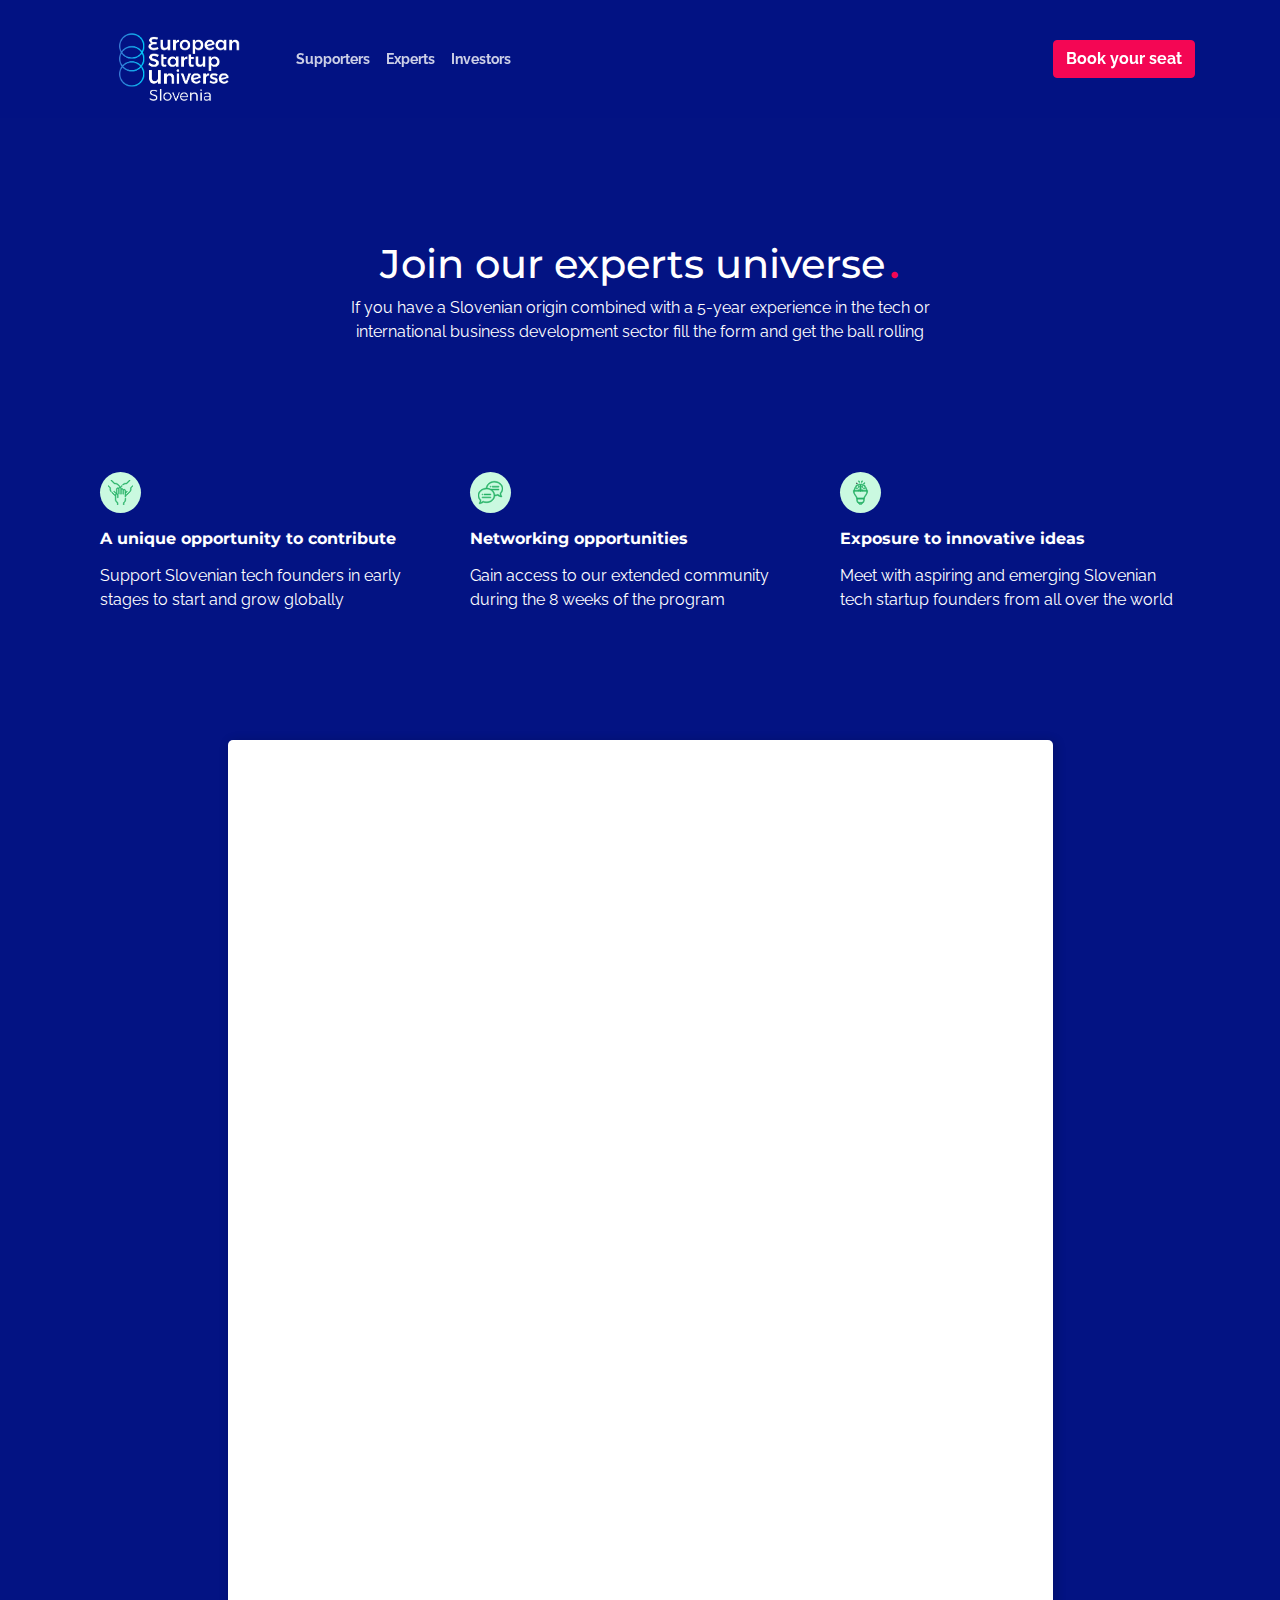
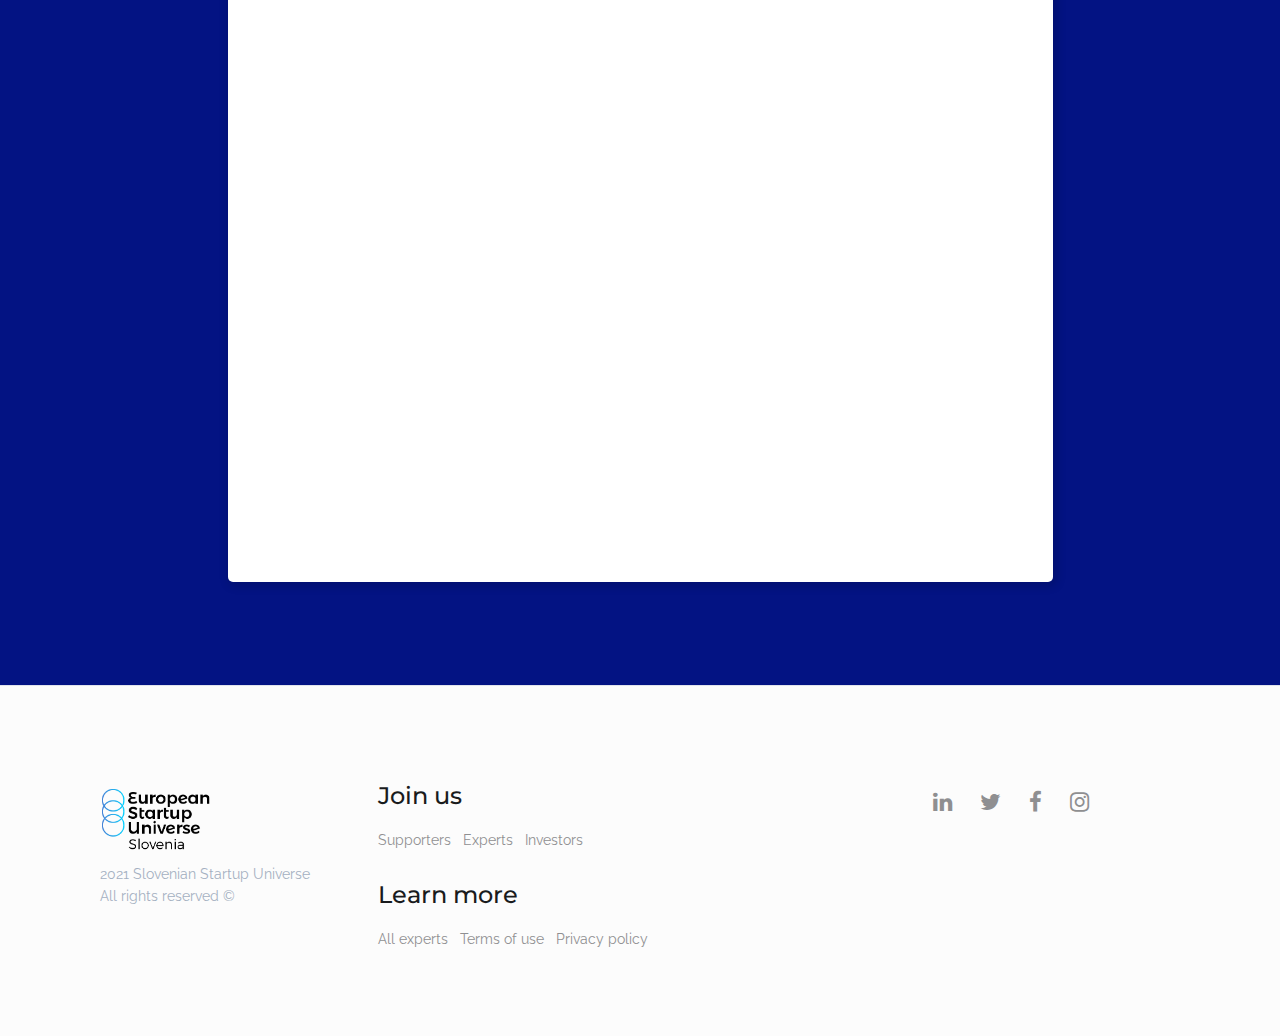
==== commit 00db542c: "Add files via upload" ====
--- a/bexpert.html
+++ b/bexpert.html
@@ -22,12 +22,13 @@
         <link rel="stylesheet" href="css/basic.css">
         <link rel="stylesheet" href="css/supportive_pages.css">
         <!-- Google Analytics -->
-        <script async src="https://www.googletagmanager.com/gtag/js?id=G-3D6PY3QG0L"></script>
+        <script async src="https://www.googletagmanager.com/gtag/js?id=G-S4QC7WSN2C"></script>
         <script>
-            window.dataLayer = window.dataLayer || [];
-            function gtag(){dataLayer.push(arguments);}
-            gtag('js', new Date());
-            gtag('config', 'G-3D6PY3QG0L');
+          window.dataLayer = window.dataLayer || [];
+          function gtag(){dataLayer.push(arguments);}
+          gtag('js', new Date());
+
+          gtag('config', 'G-S4QC7WSN2C');
         </script>
         <!-- Fastbase Analytics -->
         <script>
@@ -36,33 +37,7 @@
            s.async=!0,s.id=i[1],s.src=i[0],(e=a.getElementsByTagName(i[2])[0]).parentNode.insertBefore(s,e)
          })();
         </script>
-        <!-- Start of Async Drift Code -->
-        <script>
-        "use strict";
-
-        !function() {
-          var t = window.driftt = window.drift = window.driftt || [];
-          if (!t.init) {
-            if (t.invoked) return void (window.console && console.error && console.error("Drift snippet included twice."));
-            t.invoked = !0, t.methods = [ "identify", "config", "track", "reset", "debug", "show", "ping", "page", "hide", "off", "on" ],
-            t.factory = function(e) {
-              return function() {
-                var n = Array.prototype.slice.call(arguments);
-                return n.unshift(e), t.push(n), t;
-              };
-            }, t.methods.forEach(function(e) {
-              t[e] = t.factory(e);
-            }), t.load = function(t) {
-              var e = 3e5, n = Math.ceil(new Date() / e) * e, o = document.createElement("script");
-              o.type = "text/javascript", o.async = !0, o.crossorigin = "anonymous", o.src = "https://js.driftt.com/include/" + n + "/" + t + ".js";
-              var i = document.getElementsByTagName("script")[0];
-              i.parentNode.insertBefore(o, i);
-            };
-          }
-        }();
-        drift.SNIPPET_VERSION = '0.3.1';
-        drift.load('eknna7cp698y');
-        </script>
+
         <!-- Hotjar Tracking Code -->
         <script>
             (function(h,o,t,j,a,r){
@@ -206,17 +181,17 @@
                     </div>
                     <div class="col-12 col-sm-6 col-lg-3 order-2 order-sm-3 mt-sm-3 mt-lg-0">
                       <ul class="list-unstyled list-inline">
-                          <li class="footer-list-item list-inline-item social-list-item d-none">
-                              <a href="https://www.linkedin.com/company/european-startup-universe" target="_blank"><i class="fa fa-linkedin"></i></a>
-                          </li>
-                          <li class="footer-list-item list-inline-item social-list-item d-none">
-                              <a href="https://twitter.com/EUstartupuni" target="_blank"><i class="fa fa-twitter"></i></a>
-                          </li>
-                          <li class="footer-list-item list-inline-item social-list-item d-none">
-                              <a href="https://www.facebook.com/europeanstartupuniverse" target="_blank"><i class="fa fa-facebook"></i></a>
-                          </li>
-                          <li class="footer-list-item list-inline-item social-list-item d-none">
-                              <a href="https://www.instagram.com/eu_startup_universe/" target="_blank"><i class="fa fa-instagram"></i></a>
+                          <li class="footer-list-item list-inline-item social-list-item">
+                              <a href="https://www.linkedin.com/company/sa%C5%A1a-incubator/" target="_blank"><i class="fa fa-linkedin"></i></a>
+                          </li>
+                          <li class="footer-list-item list-inline-item social-list-item">
+                              <a href="https://twitter.com/sasainkubator" target="_blank"><i class="fa fa-twitter"></i></a>
+                          </li>
+                          <li class="footer-list-item list-inline-item social-list-item">
+                              <a href="https://www.facebook.com/sasaincubator" target="_blank"><i class="fa fa-facebook"></i></a>
+                          </li>
+                          <li class="footer-list-item list-inline-item social-list-item">
+                              <a href="https://www.instagram.com/sasainkubator/" target="_blank"><i class="fa fa-instagram"></i></a>
                           </li>
                       </ul>
                     </div>
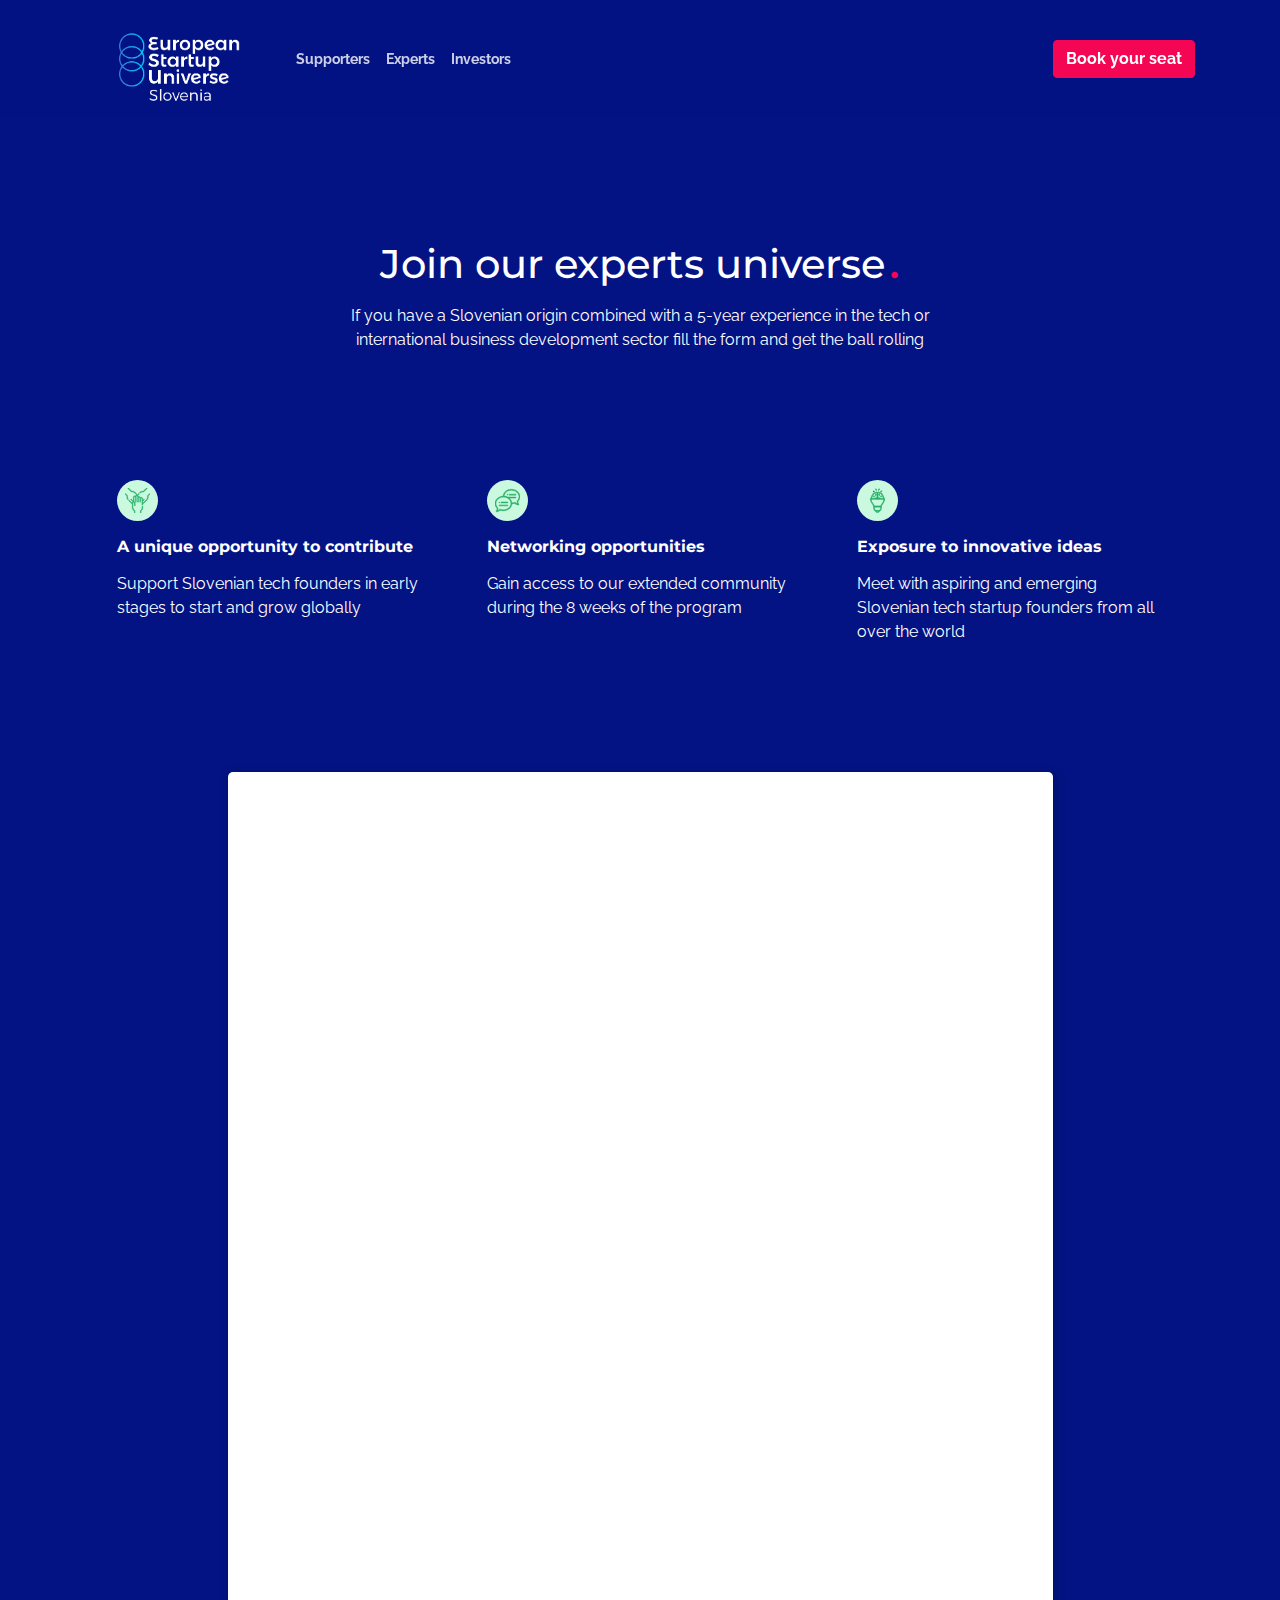
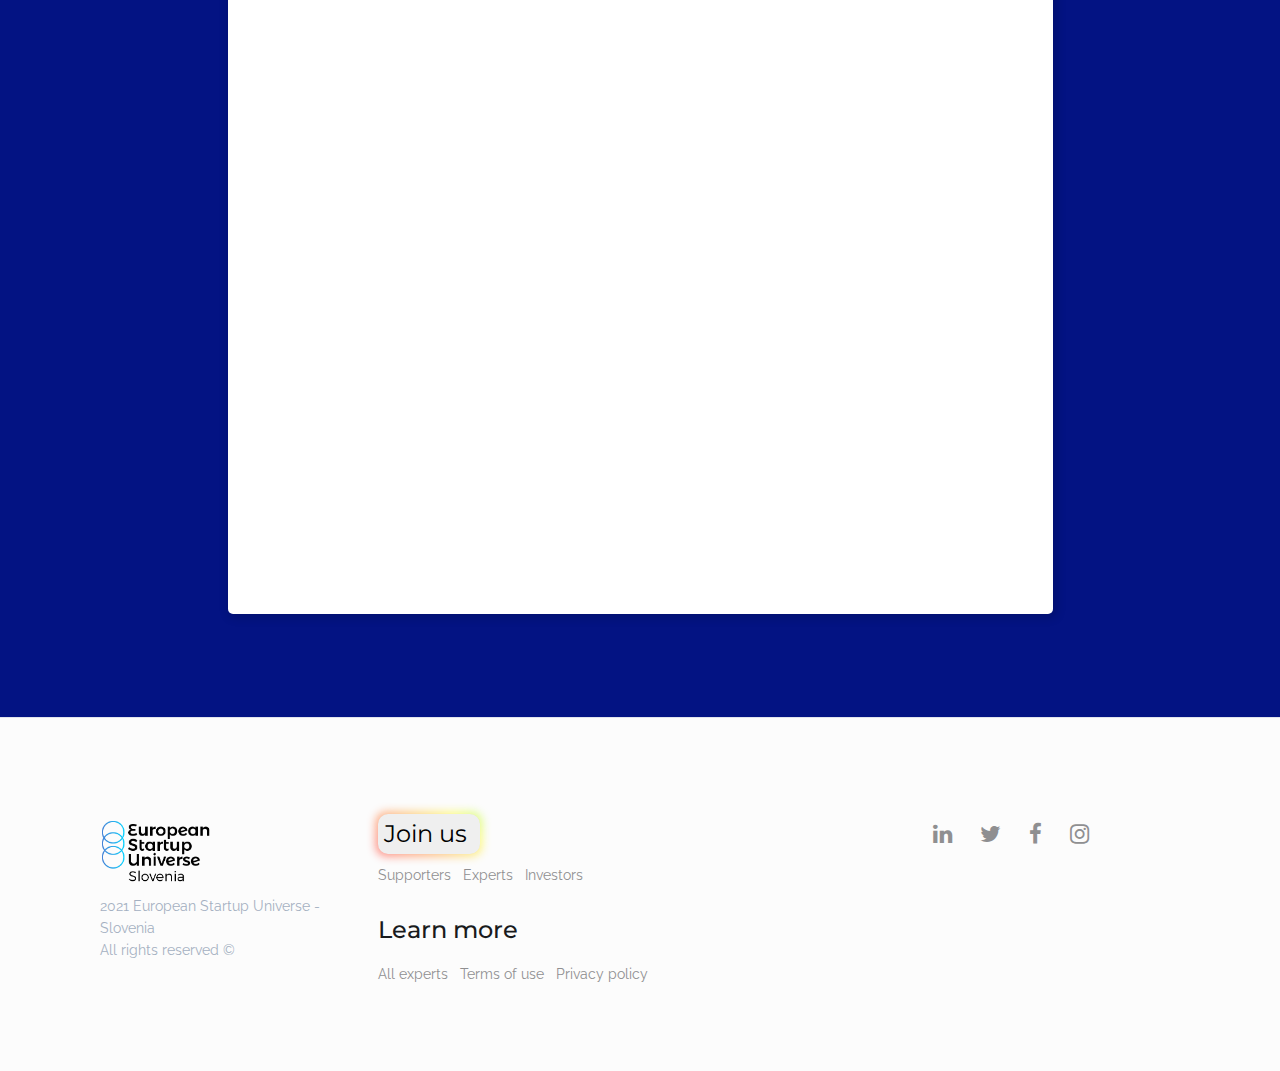
==== commit fc353c4f: "Add files via upload" ====
--- a/bexpert.html
+++ b/bexpert.html
@@ -13,13 +13,14 @@
                 content="The 6-week online program exclusively for Slovenian founders globally."
         />
         <meta property="og:image" content="content/img/facebook_open_graph.png"/>
-        <title>Slovenian Startup Universe</title>
+        <title>European Startup Universe - Slovenia</title>
         <!-- Favicon-->
         <link rel="shortcut icon" href="content/img/favicon.png">
         <!-- Bootstrap Core CSS -->
         <link rel="stylesheet" href="css/bootstrap.min.css">
         <!-- Custom CSS -->
         <link rel="stylesheet" href="css/basic.css">
+        <link rel="stylesheet" href="css/landing.css">
         <link rel="stylesheet" href="css/supportive_pages.css">
         <!-- Google Analytics -->
         <script async src="https://www.googletagmanager.com/gtag/js?id=G-S4QC7WSN2C"></script>
@@ -151,10 +152,10 @@
                         <a class="navbar-brand" href="index.html">
                             <img src="content/img/logo/ESU_Slovenia_black.png" width="110" alt="logo">
                         </a>
-                        <p class="mt-2">2021 Slovenian Startup Universe<br>All rights reserved ©</p>
+                        <p class="mt-2">2021 European Startup Universe - Slovenia<br>All rights reserved ©</p>
                     </div>
                     <div class="col-12 col-sm-6 order-1 order-sm-2">
-                        <h4 class="mb-3">Join us</h4>
+                        <a class="mb-3" href="join.html"><h4><button class="glow-on-hover" type="button">Join us</button></h4></a>
                         <ul class="list-unstyled list-inline">
                             <li class="footer-list-item list-inline-item">
                                 <a href="supporters.html">Supporters</a>
@@ -209,7 +210,7 @@
             </button>
         </div>
         <div class="toast-body pt-0">
-           <p>By using this website you agree to the <a href="http://slovenia.thestartupuniverse.org/terms" target="_blank">Terms of use</a> and <a href="https://slovenia.thestartupuniverse.org/privacy">Privacy policy.</a></p>
+           <p>By using this website you agree to the <a href="https://slovenia.thestartupuniverse.org/terms" target="_blank">Terms of use</a> and <a href="https://slovenia.thestartupuniverse.org/privacy">Privacy policy.</a></p>
             <a href="#!" class="btn btn-success mt-3 btn-block" id="accept-cookies" type="button">Got it</a>
         </div>
     </div>
--- a/css/landing.css
+++ b/css/landing.css
@@ -0,0 +1,347 @@
+/*--- Welcome section ---*/
+
+.welcome-section {
+    background-color: #031383;
+}
+
+.title-welcome {
+    margin-top: 8rem;
+    margin-bottom: 1rem;
+}
+
+@media (max-width: 992px) {
+
+    .welcome-section {
+        padding-left: 1rem;
+        padding-right: 1rem;
+    }
+
+}
+
+@media (max-width: 768px) {
+
+    .title-welcome {
+        margin-bottom: 2rem;
+        font-size: 2rem;
+    }
+
+}
+
+/*--- Features section ---*/
+
+#section-features {
+    padding-top: 2rem;
+    padding-bottom: 8rem;
+}
+
+.card-style {
+    padding: 2rem;
+}
+
+@media (max-width: 768px) {
+
+    #section-features {
+        padding-top: 3rem;
+        padding-bottom: 4rem;
+    }
+
+    .card-style {
+        border: none;
+    }
+
+}
+
+/*--- Funding opportunities section ---*/
+
+.table-text {
+    padding-left: 0!important;
+    font-family: 'Raleway', sans-serif;
+}
+
+.highlighted-text {
+    background: linear-gradient(to right, #5481E4 0%, #37D0DD 100%);
+    -webkit-background-clip: text;
+    -webkit-text-fill-color: transparent;
+    font-weight: 900;
+}
+
+hr {
+   border-top: 1px solid #191b1d;
+}
+
+/*--- Speakers section ---*/
+
+#section-speakers {
+    /*--- padding-top: 6rem; ---*/
+    padding-bottom: 2rem;
+}
+
+.speakers-wrapper {
+    padding-right: 30px;
+    padding-left: 15px;
+}
+
+@media (max-width: 768px) {
+
+    #section-speakers {
+        /*--- padding-top: 4rem; ---*/
+        padding-bottom: 0;
+    }
+
+    .speakers-wrapper {
+        padding-right: 15px;
+    }
+
+    .card-title {
+        font-size: 0.9rem;
+    }
+
+    .card-text {
+        font-size: 0.8rem;
+    }
+
+}
+
+@media (max-width: 576px) {
+
+    .card-title {
+        font-size: 0.7rem;
+    }
+
+    .card-text {
+        font-size: 0.5rem;
+    }
+
+}
+
+/*--- Experts sections ---*/
+
+#section-experts {
+    padding-top: 5rem;
+    padding-bottom: 4rem;
+}
+
+.experts-list-item {
+    margin-bottom: 0.75rem;
+    padding-left: 1.5rem;
+    list-style: none;
+    position: relative;
+}
+
+.experts-list-item::before {
+    content: "";
+    position: absolute;
+    left: 0;
+    top: 5px;
+    width: 15px;
+    height: 15px;
+    background: url(../content/img/check.svg);
+}
+
+@media (max-width: 768px) {
+
+    #section-experts {
+        padding-top: 5rem;
+        padding-bottom: 2rem;
+    }
+
+}
+
+/*--- Partners sections ---*/
+
+#section-partners {
+    padding-top: 3rem;
+    padding-bottom: 8rem;
+}
+
+.slick-track{
+    display: flex;
+}
+
+.slick-slide {
+    margin-bottom: 1rem;
+    padding-right: 1.5rem;
+    outline: none;
+    display: flex!important;
+    height: auto;
+    align-items: center;
+    justify-content: center;
+}
+
+.logo-wrapper {
+    margin-bottom: 1rem;
+}
+
+@media (max-width: 768px) {
+
+    #section-partners {
+        padding-top: 3rem;
+        padding-bottom: 3rem;
+    }
+
+}
+
+/*--- FAQ sections ---*/
+
+#section-faq {
+    padding-top: 5rem;
+    padding-bottom: 7rem;
+    background-color: #fcfcfc;
+}
+
+
+@media (max-width: 768px) {
+
+    #section-faq {
+        padding-top: 4rem;
+        padding-bottom: 4rem;
+    }
+}
+
+#newsletter{
+  width: inherit;
+  border: 2px solid #f40654;
+  height: 60px;
+  color: white;
+  background-color: #00008b;
+  padding: 15px 25px;
+}
+
+
+.rotate {
+    -moz-transition: all .5s linear;
+    -webkit-transition: all .5s linear;
+    transition: all .5s linear;
+}
+.rotate.down {
+    -moz-transform:rotate(90deg);
+    -webkit-transform:rotate(90deg);
+    transform:rotate(90deg);
+}
+
+.photoframe {
+  display: flex;
+  justify-content: space-around;
+  align-items: flex-start;
+  background-color: #00008B;
+  border-radius: 18px;
+  box-shadow: 2px 1px 10px 5px white;
+  margin: 10px 10px;
+  padding: 30px;
+}
+
+.grow {
+  display: flex;
+  justify-content: space-around;
+  align-items: center;
+  background-color: #00008B;
+  border-radius: 15px;
+  box-shadow: 2px 1px 10px 5px #00ffff;
+  margin: 10px 10px;
+}
+
+/* Create four equal columns that sits next to each other */
+.gcolumn {
+  flex: 55%;
+  max-width: 25%;
+}
+
+.gcolumn img {
+  margin-top: 4px;
+  padding: 10px 10px;
+}
+
+/* Responsive layout - makes a two column-layout instead of four columns */
+@media screen and (max-width: 800px) {
+  .column {
+    flex: 50%;
+    max-width: 50%;
+  }
+}
+
+/* Responsive layout - makes the two columns stack on top of each other instead of next to each other */
+@media screen and (max-width: 600px) {
+  .column {
+    flex: 100%;
+    max-width: 70%;
+  }
+}
+
+
+.raise{
+  background-color: inherit;
+  border-radius: 10px;
+  display: flex;
+  justify-content: flex-end;
+  color: white;
+}
+
+.raise:hover, .raise:focus {
+  box-shadow: 2px 1px 10px 5px #00ffff;
+  transform: translateY(-0.25em);
+  border-radius: 10px;
+}
+
+
+.glow-on-hover {
+    width: 102px;
+    height: 40px;
+    border: none;
+    outline: none;
+    color: #fff;
+    cursor: pointer;
+    position: relative;
+    z-index: 0;
+    border-radius: 10px;
+    color: black;
+    display: flex;
+    align-items: center;
+}
+
+.glow-on-hover:before {
+    content: '';
+    background: linear-gradient(45deg, #ff0000, #ff7300, #fffb00, #48ff00, #00ffd5, #002bff, #7a00ff, #ff00c8, #ff0000);
+    position: absolute;
+    color: blue;
+    top: -2px;
+    left:-2px;
+    background-size: 400%;
+    z-index: -1;
+    filter: blur(5px);
+    width: calc(100% + 4px);
+    height: calc(100% + 4px);
+    animation: glowing 20s linear infinite;
+    opacity: 0.5;
+    transition: opacity .3s ease-in-out;
+    border-radius: 10px;
+}
+
+.glow-on-hover:active {
+    color: blue;
+}
+
+.glow-on-hover:active:after {
+    background: transparent;
+}
+
+.glow-on-hover:hover:before {
+    opacity: 1;
+}
+
+.glow-on-hover:after {
+    z-index: -1;
+    content: '';
+    position: absolute;
+    width: 100%;
+    height: 100%;
+    background: inherit;
+    left: 0;
+    top: 0;
+    border-radius: 10px;
+}
+
+@keyframes glowing {
+    0% { background-position: 0 0; }
+    50% { background-position: 400% 0; }
+    100% { background-position: 0 0; }
+}
